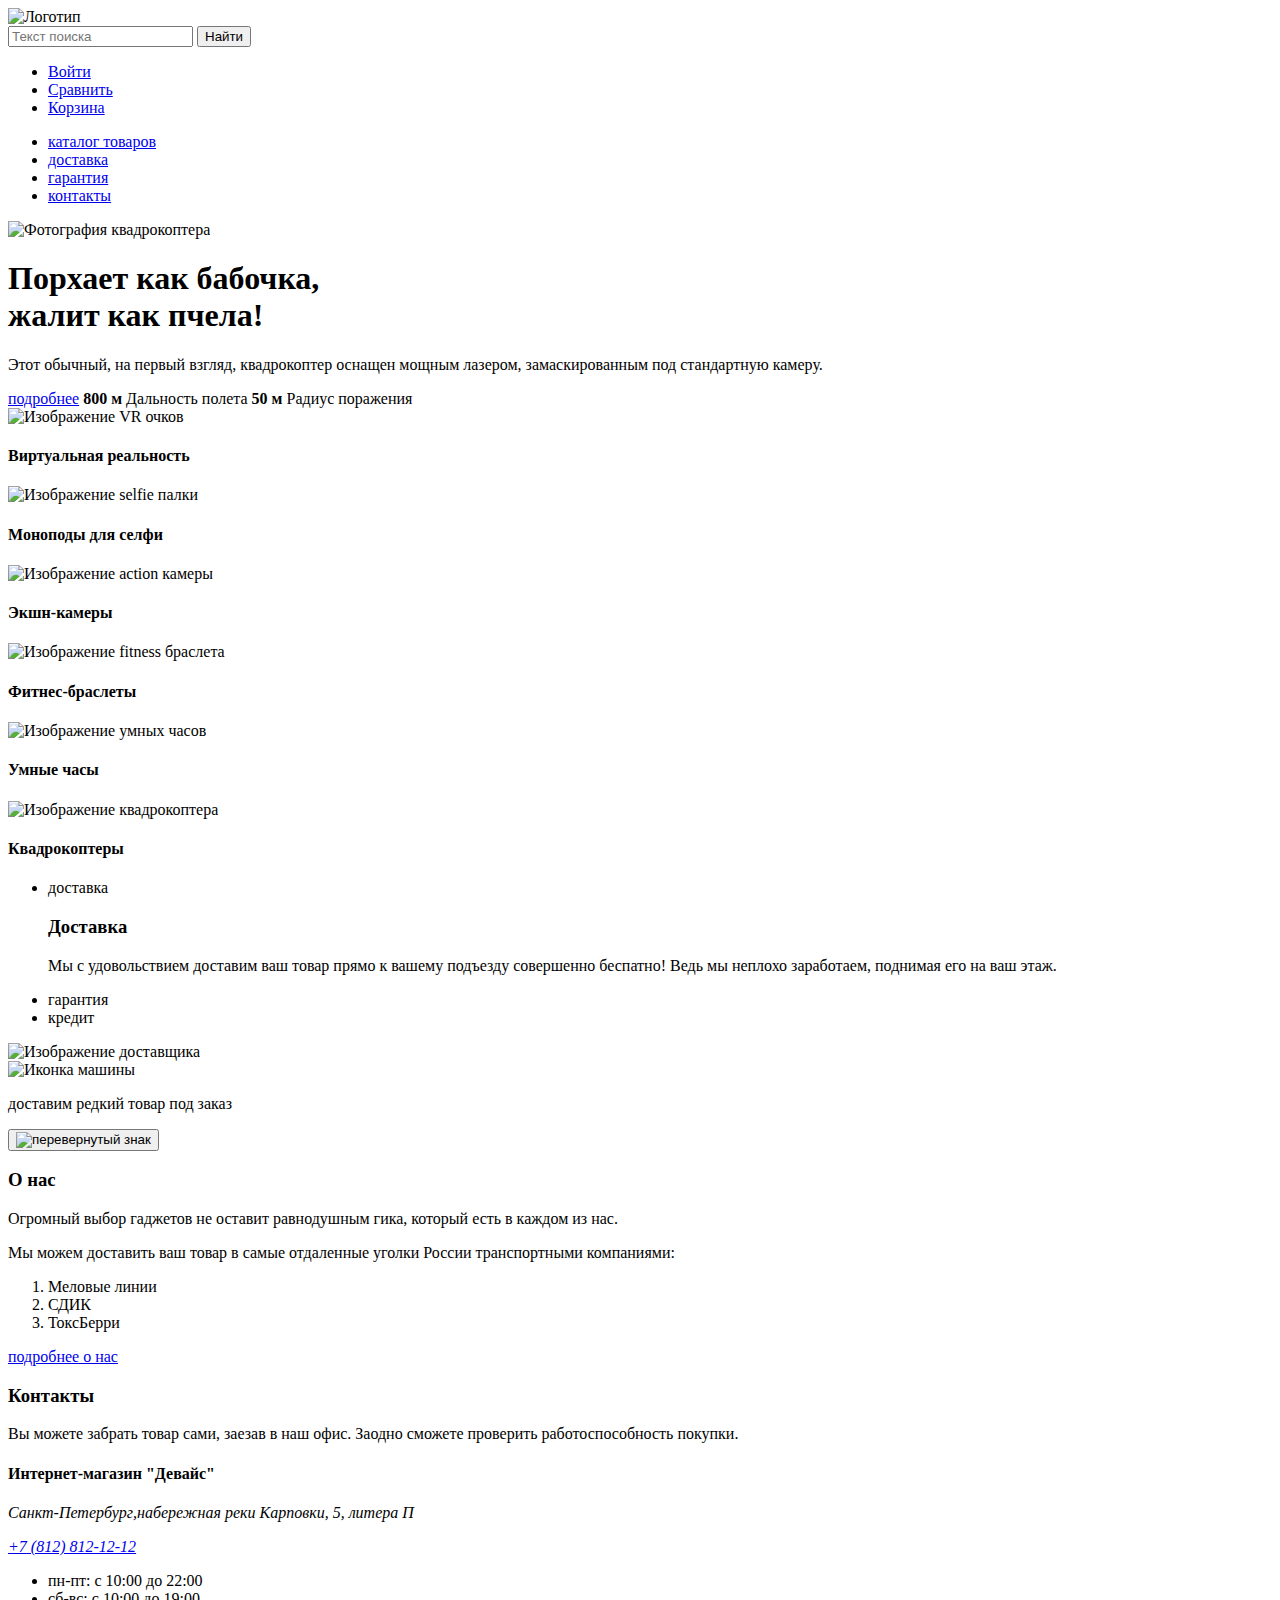
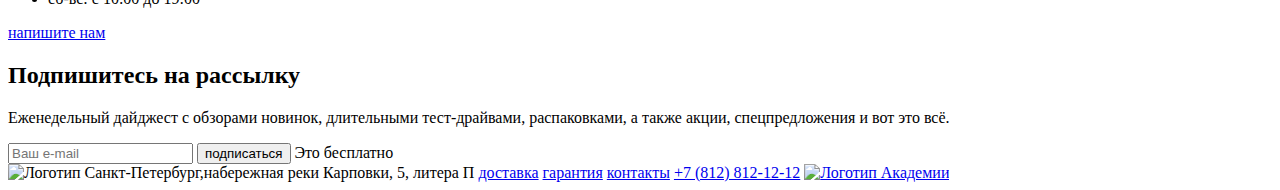
==== 2/index.html @ 4647c2ca ":heavy_check_mark: Сборка #2" ====
<!DOCTYPE html>
<html lang="ru">
  <head>
    <meta charset="utf-8">
    <title>HTML Academy: Девайс</title>
    <base href="https://htmlacademy-htmlcss.github.io/2067615-device-34/2/">
</head>
  <body>
    <section>
      <img href="#" class="logo" alt="Логотип">
      <form class="search">
      <input type="text" name="search" placeholder="Текст поиска">
      <button type="submit" class="search-button">Найти</button>
    </form>
    </section>
    <header class="page-header">
      <nav class="navigation">
        <ul class="navigation-user">
          <li class="navigation-item-user">
            <a href="#" class="navigation-link-enter">
              <span class="visually-hidden">
                Войти
              </span>
            </a>
          </li>
          <li class="navigation-item-user">
            <a href="#" class="navigation-link-compare">
              <span class="visually-hidden">
              Сравнить
              </span>
            </a>
          </li>
          <li class="navigation-item-user">
            <a href="#" class="navigation-link-bin">
              <span class="visually-hidden">
              Корзина
              </span>
            </a>
          </li>
        </li>

        </ul>
        <ul class="navigation-list">
          <li class="navigation-item">
            <a href="catalog.html" class="navigation-link-catalog">
              каталог товаров
            </a>
          </li>
          <li class="navigation-item">
            <a href="#" class="navigation-link-delivery">
              доставка
            </a>
          </li>
          <li class="navigation-item">
            <a href="#" class="navigation-link-warranty">
              гарантия
            </a>
          </li>
        </li>
        <li class="navigation-item">
          <a href="#" class="navigation-link-contacts">
            контакты
          </a>
        </li>

        </ul>

      </nav>
    </header>
    
    <main class="main-index">
      <img src="#" class="slider" alt="Фотография квадрокоптера">
        <section class="main-description">
          <h1 class="visually-hidden">Порхает как бабочка,<br>жалит как пчела!</h1>
          <p class="main-description">Этот обычный, на первый взгляд, квадрокоптер
          оснащен мощным лазером, замаскированным под стандартную камеру.
           </p>
        </section>
        <a href="#" class="main-more">подробнее</a>
          <span class="advantage-far"><b>800 м</b></span>
          <span class="advantage-far-description">Дальность полета</span>
          <span class="advantage-radius"><b>50 м</b></span>
          <span class="advantage-radius-description">Радиус поражения</span>
        <section class="main-products-VR">
        <img src="#" class="VR" alt="Изображение VR очков">
        <h4 class="VR">Виртуальная реальность</h4>
        <img src="#" class="selfie" alt="Изображение selfie палки">
        <h4 class="selfie">Моноподы для селфи</h4>
        <img src="#" class="cameras" alt="Изображение action камеры">
        <h4 class="cameras">Экшн-камеры</h4>
        <img src="#" class="fitness-wristband" alt="Изображение fitness браслета">
        <h4 class="fitness-wristband">Фитнес-браслеты</h4>
        <img src="#" class="smart-watch" alt="Изображение умных часов">
        <h4 class="smart-watch">Умные часы</h4>
        <img src="#" class="copter" alt="Изображение квадрокоптера">
        <h4 class="copter">Квадрокоптеры</h4>
      </section>

      <section class="delivery-warranty-credit">
        <ul class="d-w-c-list">
          <li class="delivery-item">
            доставка
          </li>
          <p><h3>Доставка</h3>Мы с удовольствием доставим ваш товар прямо к вашему подъезду совершенно беспатно!
          Ведь мы неплохо заработаем, поднимая его на ваш этаж.</p>
          <li class="warranty-item">гарантия</li>
          <li class="credit-item">кредит</li>
        </ul>
        <img src="#" class="d-w-c-man" alt="Изображение доставщика">
      </section>

      <section class="delivery-only">
        <img src="#" class="delivery-only-icon-car" alt="Иконка машины">
        <p class="delivery-only-text">доставим редкий товар под заказ</p>
        <button type="button"><img src="#" class="delivery-only-icon" alt="перевернутый знак"></button>
      </section>

      <section class="about-us">
        <p class="about"><h3>О нас</h3>Огромный выбор гаджетов не оставит равнодушным
        гика, который есть в каждом из нас.</p>
        <p>Мы можем доставить ваш товар в самые отдаленные уголки России транспортными компаниями:</p>
        <ol class="delivery-comp">
          <li class="copm1">Меловые линии</li>
          <li class="comp2">СДИК</li>
          <li class="comp3">ТоксБерри</li>
        </ol>
        <a class="more-about-us" href="#">подробнее о нас</a>
      </section>

      <section class="contacts" id="contacts">
        <p class="contacts"><h3>Контакты</h3>Вы можете забрать товар сами, заезав в наш офис.
        Заодно сможете проверить работоспособность покупки.</p>
        <h4>Интернет-магазин "Девайс"</h4>
        <address><p class="adress">Санкт-Петербург,набережная реки Карповки, 5, литера П</p>
          <a class="tel" href="tel:+78128121212">+7 (812) 812-12-12</a>
        </address>
        <ul class="time">
          <li>пн-пт: с 10:00 до 22:00</li>
          <li>сб-вс: с 10:00 до 19:00</li>
        </ul>
        <a class="write-to-us" href="#">напишите нам</a>
      </section>

      <section class="mailing">
        <p class="subscription"><h2>Подпишитесь на рассылку</h2>Еженедельный дайджест с обзорами новинок,
        длительными тест-драйвами, распаковками, а также акции,
      спецпредложения и вот это всё.</p>
      <form class="email" action="https://echo.htmlacademy.ru/" method="post">
        <input type="email" name="email-date" placeholder="Ваш e-mail">
        <button type="submit">подписаться</button>
        <span>Это бесплатно</span>
      </form>
      </section>
    </main>

    <footer class="page-footer">
<img src="#" class="logo" alt="Логотип">
<adress>Санкт-Петербург,набережная 
  реки Карповки, 5, литера П</adress>
  <a href="#" class="delivery">доставка</a>
  <a href="#" class="warranty"> гарантия</a>
  <a href="#contacts" class="contacts">контакты</a>
  <a class="tel" href="tel:+78128121212">+7 (812) 812-12-12</a>
  <a class="academy-logo" href="https://htmlacademy.ru/"><img src="#" alt="Логотип Академии"></a>
    </footer>
  </body>
</html>
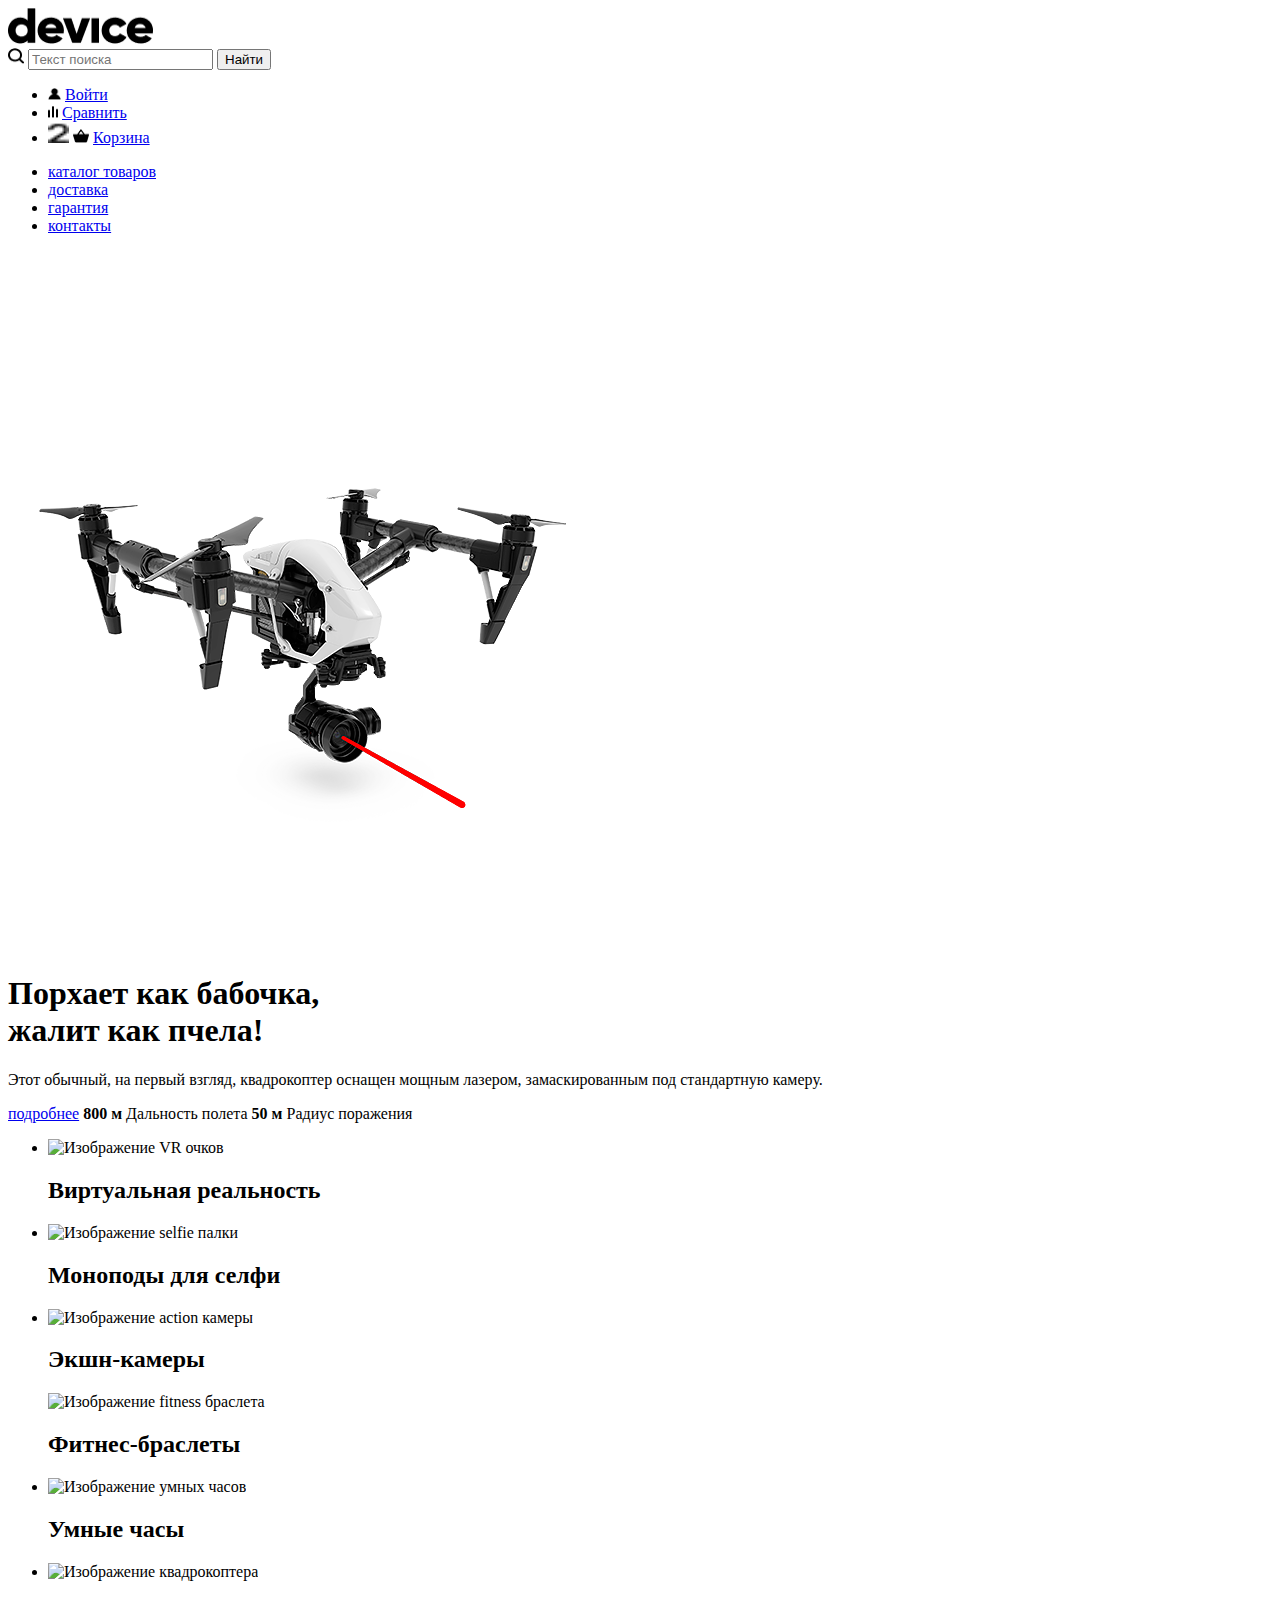
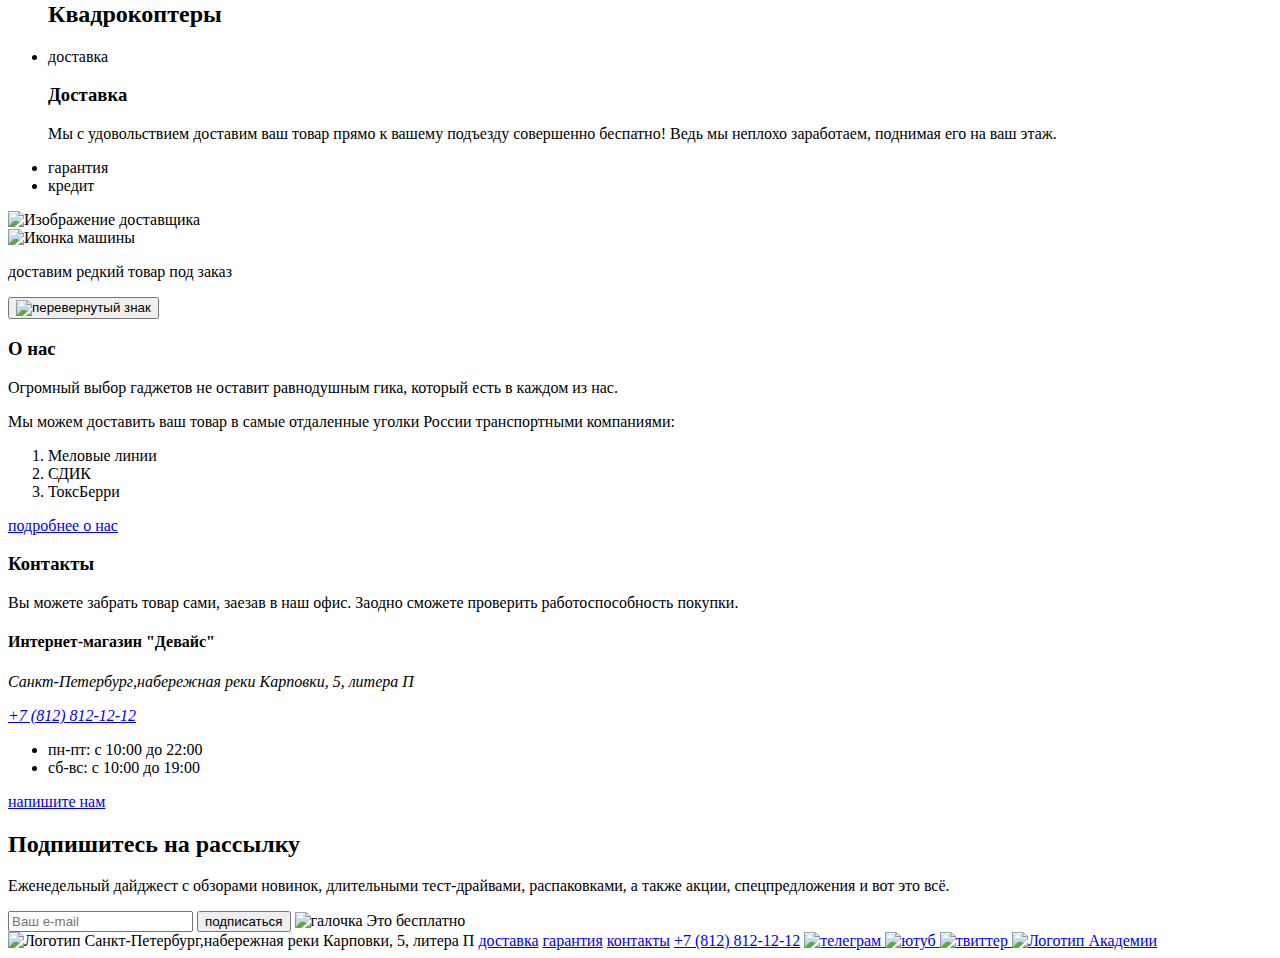
==== commit 9e19c912: ":heavy_check_mark: Сборка #2" ====
--- a/2/index.html
+++ b/2/index.html
@@ -6,9 +6,10 @@
     <base href="https://htmlacademy-htmlcss.github.io/2067615-device-34/2/">
 </head>
   <body>
+    <img src="graphics/frame header/Group.png" class="logo" alt="Логотип" width="145" height="36">
     <section>
-      <img href="#" class="logo" alt="Логотип">
       <form class="search">
+        <img src="graphics/frame header/search/search/Vector.png" alt="лупа" width="16" height="16">
       <input type="text" name="search" placeholder="Текст поиска">
       <button type="submit" class="search-button">Найти</button>
     </form>
@@ -17,6 +18,7 @@
       <nav class="navigation">
         <ul class="navigation-user">
           <li class="navigation-item-user">
+            <img src="graphics/frame header/header/Vector.png" alt="человек" width="13" height="12">
             <a href="#" class="navigation-link-enter">
               <span class="visually-hidden">
                 Войти
@@ -24,6 +26,7 @@
             </a>
           </li>
           <li class="navigation-item-user">
+            <img src="graphics/frame header/Vector.png" alt="сравнение" width="10" height="12">
             <a href="#" class="navigation-link-compare">
               <span class="visually-hidden">
               Сравнить
@@ -31,6 +34,8 @@
             </a>
           </li>
           <li class="navigation-item-user">
+            <img src="graphics/frame header/2.png" alt="2" width="21" height="21">
+            <img src="graphics/frame header/Vector-2.png" alt="корзина" width="16" height="14">
             <a href="#" class="navigation-link-bin">
               <span class="visually-hidden">
               Корзина
@@ -62,73 +67,99 @@
             контакты
           </a>
         </li>
-
-        </ul>
-
+        </ul>
+        <img src="/graphics/frame header/01.png" alt="01" width="250" height="135">
       </nav>
     </header>
     
     <main class="main-index">
-      <img src="#" class="slider" alt="Фотография квадрокоптера">
-        <section class="main-description">
+      <img src="/graphics/main-slider/slider-1.png" class="slider" alt="Фотография квадрокоптера" width="560" height="560">
+      <section class="main-description">
           <h1 class="visually-hidden">Порхает как бабочка,<br>жалит как пчела!</h1>
           <p class="main-description">Этот обычный, на первый взгляд, квадрокоптер
           оснащен мощным лазером, замаскированным под стандартную камеру.
            </p>
         </section>
-        <a href="#" class="main-more">подробнее</a>
-          <span class="advantage-far"><b>800 м</b></span>
-          <span class="advantage-far-description">Дальность полета</span>
-          <span class="advantage-radius"><b>50 м</b></span>
-          <span class="advantage-radius-description">Радиус поражения</span>
-        <section class="main-products-VR">
-        <img src="#" class="VR" alt="Изображение VR очков">
-        <h4 class="VR">Виртуальная реальность</h4>
-        <img src="#" class="selfie" alt="Изображение selfie палки">
-        <h4 class="selfie">Моноподы для селфи</h4>
-        <img src="#" class="cameras" alt="Изображение action камеры">
-        <h4 class="cameras">Экшн-камеры</h4>
-        <img src="#" class="fitness-wristband" alt="Изображение fitness браслета">
-        <h4 class="fitness-wristband">Фитнес-браслеты</h4>
-        <img src="#" class="smart-watch" alt="Изображение умных часов">
-        <h4 class="smart-watch">Умные часы</h4>
-        <img src="#" class="copter" alt="Изображение квадрокоптера">
-        <h4 class="copter">Квадрокоптеры</h4>
-      </section>
+      <a href="#" class="main-more">подробнее</a>
+        <span class="advantage-far">
+          <b>800 м</b>
+        </span>
+        <span class="advantage-far-description">Дальность полета</span>
+        <span class="advantage-radius">
+          <b>50 м</b>
+        </span>
+        <span class="advantage-radius-description">Радиус поражения</span>
+      <ul class="main-products-vr">
+        <li>
+          <img src="/graphics/main-slider/HTML 1 _ Девайс-4/Vector.png" class="VR" alt="Изображение VR очков"
+          width="96.95" height="54.99">
+            <h2 class="vr">Виртуальная реальность</h2>
+        </li>
+        <li>
+          <img src="/graphics/main-slider/HTML 1 _ Девайс-4/Vector-1.png" class="selfie" alt="Изображение selfie палки"
+          width="85.87" height="117">
+            <h2 class="selfie">Моноподы для селфи</h2>
+        </li>
+        <li>
+          <img src="/graphics/main-slider/HTML 1 _ Девайс-4/Vector-2.png" class="cameras" alt="Изображение action камеры"
+          width="71.02" height="87">
+            <h2 class="cameras">Экшн-камеры</h2>
+        </li>
+          <img src="/graphics/main-slider/HTML 1 _ Девайс-4/Vector-3.png" class="fitness-wristband" alt="Изображение fitness браслета"
+          width="107.31" height="64.99">
+            <h2 class="fitness-wristband">Фитнес-браслеты</h2>
+        </li>
+        <li>  
+          <img src="/graphics/main-slider/HTML 1 _ Девайс-4/Vector-4.png" class="smart-watch" alt="Изображение умных часов"
+          width="56.01" height="97.98">
+            <h2 class="smart-watch">Умные часы</h2>
+        </li>
+        <li>
+          <img src="/graphics/main-slider/HTML 1 _ Девайс-4/Vector-5.png" class="copter" alt="Изображение квадрокоптера"
+          width="132.03" height="69.01">
+            <h2 class="copter">Квадрокоптеры</h2>
+        </li>
+      </ul>
 
       <section class="delivery-warranty-credit">
         <ul class="d-w-c-list">
           <li class="delivery-item">
             доставка
           </li>
-          <p><h3>Доставка</h3>Мы с удовольствием доставим ваш товар прямо к вашему подъезду совершенно беспатно!
-          Ведь мы неплохо заработаем, поднимая его на ваш этаж.</p>
+            <h3>Доставка</h3>
+            <p>Мы с удовольствием доставим ваш товар прямо к вашему подъезду совершенно беспатно!
+                Ведь мы неплохо заработаем, поднимая его на ваш этаж.</p>
           <li class="warranty-item">гарантия</li>
           <li class="credit-item">кредит</li>
         </ul>
-        <img src="#" class="d-w-c-man" alt="Изображение доставщика">
+        <img src="/graphics/main-delivery/HTML 1 _ Девайс-6/картинка.png" class="d-w-c-man" alt="Изображение доставщика"
+        width="136" height="164">
       </section>
 
       <section class="delivery-only">
-        <img src="#" class="delivery-only-icon-car" alt="Иконка машины">
+        <img src="/graphics/main-box/HTML 1 _ Девайс-7/Vector.png" class="delivery-only-icon-car" alt="Иконка машины"
+        width="47" height="31.1">
         <p class="delivery-only-text">доставим редкий товар под заказ</p>
-        <button type="button"><img src="#" class="delivery-only-icon" alt="перевернутый знак"></button>
-      </section>
-
-      <section class="about-us">
-        <p class="about"><h3>О нас</h3>Огромный выбор гаджетов не оставит равнодушным
+        <button type="button"><img src="/graphics/main-box/HTML 1 _ Девайс-7/Frame.png" class="delivery-only-icon" alt="перевернутый знак"
+          width="2" height="12"></button>
+      </section>
+
+      <section class="about">
+        <h3>О нас</h3>
+        <p class="about-us">Огромный выбор гаджетов не оставит равнодушным
         гика, который есть в каждом из нас.</p>
         <p>Мы можем доставить ваш товар в самые отдаленные уголки России транспортными компаниями:</p>
-        <ol class="delivery-comp">
+        <ol class="about-comp">
           <li class="copm1">Меловые линии</li>
           <li class="comp2">СДИК</li>
           <li class="comp3">ТоксБерри</li>
         </ol>
-        <a class="more-about-us" href="#">подробнее о нас</a>
+        <a class="about-more" href="#">подробнее о нас</a>
       </section>
 
       <section class="contacts" id="contacts">
-        <p class="contacts"><h3>Контакты</h3>Вы можете забрать товар сами, заезав в наш офис.
+        <h3>Контакты</h3>
+        <p class="contacts">Вы можете забрать товар сами, заезав в наш офис.
         Заодно сможете проверить работоспособность покупки.</p>
         <h4>Интернет-магазин "Девайс"</h4>
         <address><p class="adress">Санкт-Петербург,набережная реки Карповки, 5, литера П</p>
@@ -144,24 +175,32 @@
       <section class="mailing">
         <p class="subscription"><h2>Подпишитесь на рассылку</h2>Еженедельный дайджест с обзорами новинок,
         длительными тест-драйвами, распаковками, а также акции,
-      спецпредложения и вот это всё.</p>
+        спецпредложения и вот это всё.</p>
       <form class="email" action="https://echo.htmlacademy.ru/" method="post">
-        <input type="email" name="email-date" placeholder="Ваш e-mail">
+        <label class="email">
+          <input type="email" name="email-date" placeholder="Ваш e-mail">
+        </label>
         <button type="submit">подписаться</button>
+        <img src="/graphics/main-about us/Vector-5.png" alt="галочка" width="14" height="14">
         <span>Это бесплатно</span>
       </form>
       </section>
     </main>
 
     <footer class="page-footer">
-<img src="#" class="logo" alt="Логотип">
-<adress>Санкт-Петербург,набережная 
-  реки Карповки, 5, литера П</adress>
-  <a href="#" class="delivery">доставка</a>
-  <a href="#" class="warranty"> гарантия</a>
-  <a href="#contacts" class="contacts">контакты</a>
-  <a class="tel" href="tel:+78128121212">+7 (812) 812-12-12</a>
-  <a class="academy-logo" href="https://htmlacademy.ru/"><img src="#" alt="Логотип Академии"></a>
+      <img src="/graphics/footer/HTML 1 _ Девайс-10/Group.png" class="logo" alt="Логотип" width="144.9" height="36">
+      <adress>Санкт-Петербург,набережная 
+               реки Карповки, 5, литера П
+      </adress>
+      <a href="#" class="delivery">доставка</a>
+      <a href="#" class="warranty"> гарантия</a>
+      <a href="#contacts" class="contacts">контакты</a>
+      <a class="tel" href="tel:+78128121212">+7 (812) 812-12-12</a>
+      <a class="academy-logo" href="https://htmlacademy.ru/">
+        <img src="/graphics/footer/HTML 1 _ Девайс-10/Vector-1.png" alt="телеграм" width="13.34" height="11.19">
+        <img src="/graphics/footer/HTML 1 _ Девайс-10/Vector-2.png" alt="ютуб" width="16" height="10.67">
+        <img src="/graphics/footer/HTML 1 _ Девайс-10/Vector-3.png" alt="твиттер" width="15" height="14.06">
+      <img src="/graphics/footer/HTML 1 _ Девайс-10/Vector.png" alt="Логотип Академии" width="114.9" height="32.9"></a>
     </footer>
   </body>
 </html>
